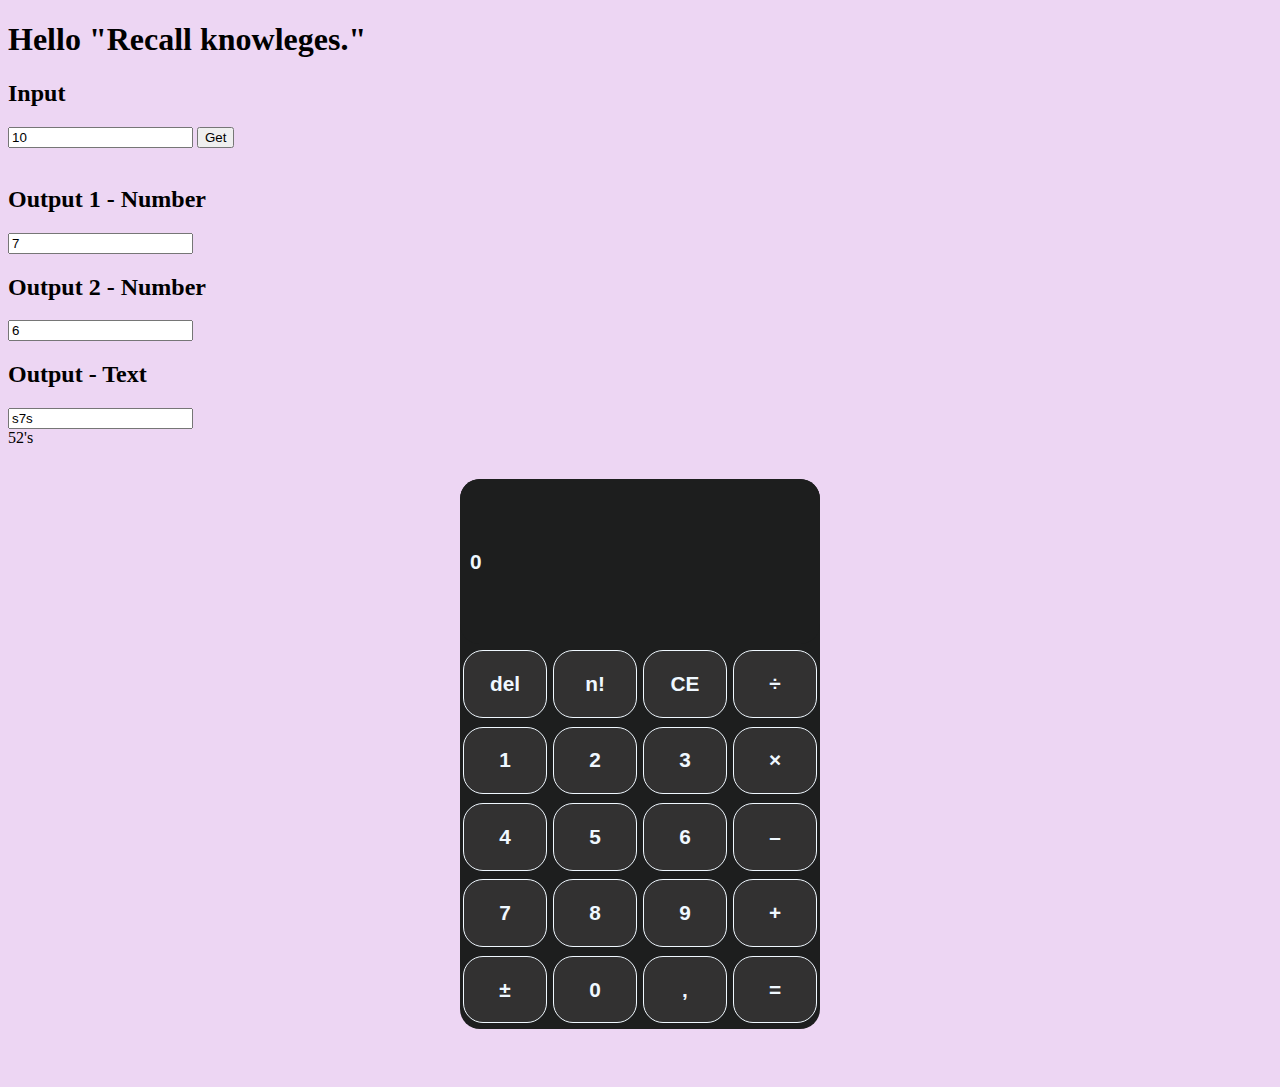
==== HTML/Calculator.html @ 4926cc4e "Started Calculator: with Arrays, Functions using + bs5, html, css for Layout" ====
<!DOCTYPE html>
<html lang="en">
  <head>
    <meta name="description" content="Calculator App." />
    <meta name="author" content="Andrei K." />
    <meta charset="UTF-8" />
    <meta name="viewport" content="width=device-width, initial-scale=1.0" />
    <title>Funny Calculator.</title>

    <link rel="stylesheet" type="text/css" href="..//res/css/calculator.css" />

    <link
      href="https://cdn.jsdelivr.net/npm/bootstrap@5.0.2/dist/css/bootstrap.min.css"
      rel="stylesheet"
      integrity="sha384-EVSTQN3/azprG1Anm3QDgpJLIm9Nao0Yz1ztcQTwFspd3yD65VohhpuuCOmLASjC"
      crossorigin="anonymous"
    />
  </head>
  <body class="body-bg">
    <div>
      <h1 id="hh1">Hello "Recall knowleges."</h1>
      <h2>Input</h2>
      <input type="text" id="inputText" value="10" />
      <input id="get" type="button" value="Get" />
      <br />
      <br />
      <h2>Output 1 - Number</h2>
      <input type="number" id="outputNum1" value="7" />
      <h2>Output 2 - Number</h2>
      <input type="number" id="outputNum2" value="6" />
      <h2>Output - Text</h2>
      <input type="text" id="outputText" value="s7s" />
      <div id="outputText2">52's</div>
    </div>

    <div class="section">
      <div class="flex-container">
        <div class="flex-item flex-item-screen">
          <input type="text" id="screen" value="0" />
        </div>
        <div class="flex-item">
          <input
            class="flex-item1 operator btns btn-danger"
            type="button"
            id="btn_delete"
            value="del"
          />
          <input
            class="flex-item1 operator btns btn-danger"
            type="button"
            id="btn_factorial"
            value="n!"
          />
          <input
            class="flex-item1 operator btns btn-danger"
            type="button"
            id="btn_CE"
            value="CE"
          />
          <input
            class="flex-item1 operator btns btn-danger"
            type="button"
            id="btn_division"
            value="÷"
          />
        </div>
        <div class="flex-item">
          <input
            class="flex-item1 operator btns btn-primary"
            type="button"
            id="btn_1"
            value="1"
          />
          <input
            class="flex-item1 operator btns btn-primary"
            type="button"
            id="btn_2"
            value="2"
          />
          <input
            class="flex-item1 operator btns btn-primary"
            type="button"
            id="btn_3"
            value="3"
          />
          <input
            class="flex-item1 operator btns btn-danger"
            type="button"
            id="btn_multiply"
            value="×"
          />
        </div>
        <div class="flex-item">
          <input
            class="flex-item1 operator btns btn-primary"
            type="button"
            id="btn_4"
            value="4"
          />
          <input
            class="flex-item1 operator btns btn-primary"
            type="button"
            id="btn_5"
            value="5"
          />
          <input
            class="flex-item1 operator btns btn-primary"
            type="button"
            id="btn_6"
            value="6"
          />
          <input
            class="flex-item1 operator btns btn-danger"
            type="button"
            id="btn_minus"
            value="–"
          />
        </div>
        <div class="flex-item">
          <input
            class="flex-item1 operator btns btn-primary"
            type="button"
            id="btn_7"
            value="7"
          />
          <input
            class="flex-item1 operator btns btn-primary"
            type="button"
            id="btn_8"
            value="8"
          />
          <input
            class="flex-item1 operator btns btn-primary"
            type="button"
            id="btn_9"
            value="9"
          />
          <input
            class="flex-item1 operator btns btn-danger"
            type="button"
            id="btn_plus"
            value="+"
          />
        </div>
        <div class="flex-item">
          <input
            class="flex-item1 operator btns btn-danger"
            type="button"
            id="btn_plus-minus"
            value="±"
          />
          <input
            class="flex-item1 operator btns btn-primary"
            type="button"
            id="btn_0"
            value="0"
          />
          <input
            class="flex-item1 operator btns btn-danger"
            type="button"
            id="btn_dot"
            value=","
          />
          <input
            class="flex-item1 operator btns btn-success"
            type="button"
            id="btn_equal"
            value="="
          />
        </div>
      </div>
    </div>
    <script src="..//res/js/calculator.js"></script>
  </body>
</html>
---- res/css/calculator.css ----
.body-bg {
  background-color: rgba(211, 153, 226, 0.4);
}

.section {
  margin-top: 2rem;
  display: block;
  width: 100%;
  height: 600px;

  border-radius: 20px;
}
.flex-container {
  display: flex;
  flex-direction: column;
  justify-content: center;
  margin: 0 auto;
  background-color: rgb(29, 30, 30);
  width: 360px;
  height: 550px;
  border-radius: 20px;
}
.flex-item {
  /* border: 1px solid; */
  height: 20%;
  display: flex;
  flex-direction: row;
  border-radius: 20px;
  padding-bottom: 3px;
}
.flex-item1 {
  border: 1px solid;
  border-radius: 20px;
  width: 25%;
  font-size: 1.3rem;
  text-align: center;
  padding-top: 1.5rem;
  margin: 3px;
  color: aliceblue;
  font-weight: bold;

  background-color: rgba(84, 83, 83, 0.738);
}
.flex-item-screen {
  height: 45%;
  border-radius: 20px;
}

.operator {
  background-color: rgba(58, 57, 57, 0.738);
}

#screen {
  width: 100%;
  text-align: justify;
  color: aliceblue;
  background-color: rgb(29, 30, 30);
  font-weight: bold;
  font-size: 1.3rem;
  border-radius: 20px;
  border: none;
  padding: 10px;
}

.btns {
  display: block;
  /* width: 100%; */
  height: 92%;
  padding: 0;
  /* margin: 3px;
  margin-bottom: 3px; */
}
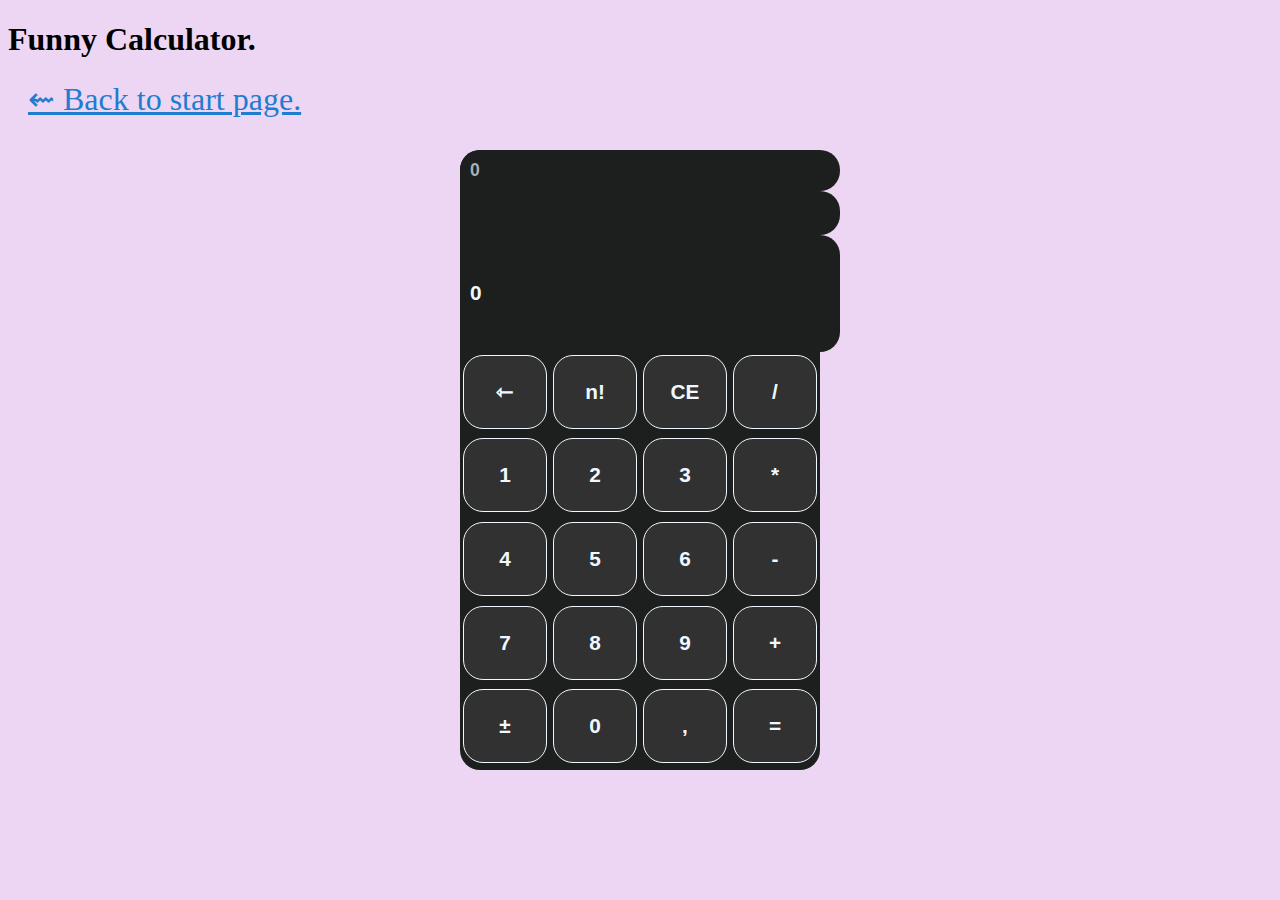
==== commit f17dc7ac: "Almost ready App. Added goal operations + refactoring, optimize code (functions)" ====
--- a/HTML/Calculator.html
+++ b/HTML/Calculator.html
@@ -17,33 +17,38 @@
     />
   </head>
   <body class="body-bg">
+    <h1
+      id="hh1"
+      class="text-center text-decoration-underline font-monospace btn-warning"
+    >
+      Funny Calculator.
+    </h1>
     <div>
-      <h1 id="hh1">Hello "Recall knowleges."</h1>
-      <h2>Input</h2>
-      <input type="text" id="inputText" value="10" />
-      <input id="get" type="button" value="Get" />
-      <br />
-      <br />
-      <h2>Output 1 - Number</h2>
-      <input type="number" id="outputNum1" value="7" />
-      <h2>Output 2 - Number</h2>
-      <input type="number" id="outputNum2" value="6" />
-      <h2>Output - Text</h2>
-      <input type="text" id="outputText" value="s7s" />
-      <div id="outputText2">52's</div>
+      <a class="link_back" href="..//HTML/index.html">⇜ Back to start page.</a>
     </div>
-
     <div class="section">
       <div class="flex-container">
-        <div class="flex-item flex-item-screen">
-          <input type="text" id="screen" value="0" />
+        <div class="flex-item-screen">
+          <input
+            class="screen screenHistory"
+            type="text"
+            id="screenHistory"
+            value="0"
+          />
+          <input
+            class="screen screenOperation"
+            type="text"
+            id="screenOperation"
+            value=""
+          />
+          <input class="screen screen-main" type="text" id="screen" value="0" />
         </div>
         <div class="flex-item">
           <input
             class="flex-item1 operator btns btn-danger"
             type="button"
             id="btn_delete"
-            value="del"
+            value="⇽"
           />
           <input
             class="flex-item1 operator btns btn-danger"
@@ -61,7 +66,7 @@
             class="flex-item1 operator btns btn-danger"
             type="button"
             id="btn_division"
-            value="÷"
+            value="/"
           />
         </div>
         <div class="flex-item">
@@ -87,7 +92,7 @@
             class="flex-item1 operator btns btn-danger"
             type="button"
             id="btn_multiply"
-            value="×"
+            value="*"
           />
         </div>
         <div class="flex-item">
@@ -113,7 +118,7 @@
             class="flex-item1 operator btns btn-danger"
             type="button"
             id="btn_minus"
-            value="–"
+            value="-"
           />
         </div>
         <div class="flex-item">
--- a/res/css/calculator.css
+++ b/res/css/calculator.css
@@ -17,7 +17,7 @@
   margin: 0 auto;
   background-color: rgb(29, 30, 30);
   width: 360px;
-  height: 550px;
+  height: 620px;
   border-radius: 20px;
 }
 .flex-item {
@@ -41,16 +41,12 @@
 
   background-color: rgba(84, 83, 83, 0.738);
 }
-.flex-item-screen {
-  height: 45%;
-  border-radius: 20px;
-}
 
 .operator {
   background-color: rgba(58, 57, 57, 0.738);
 }
 
-#screen {
+.screen {
   width: 100%;
   text-align: justify;
   color: aliceblue;
@@ -62,6 +58,20 @@
   padding: 10px;
 }
 
+.screenHistory {
+  font-size: 1.1rem;
+  color: rgb(170, 175, 180);
+}
+.screenOperation {
+  font-size: 1.3rem;
+  color: rgb(229, 144, 236);
+  font-weight: bolder;
+}
+
+.screen-main {
+  height: 60%;
+}
+
 .btns {
   display: block;
   /* width: 100%; */
@@ -70,3 +80,17 @@
   /* margin: 3px;
   margin-bottom: 3px; */
 }
+.link_back {
+  color: rgb(30, 125, 207);
+  font-size: 2rem;
+  margin-left: 20px;
+}
+
+.flex-item-screen {
+  /* border: 1px solid; */
+  height: 50%;
+  display: flex;
+  flex-direction: column;
+  /* height: 45%; */
+  border-radius: 20px;
+}
